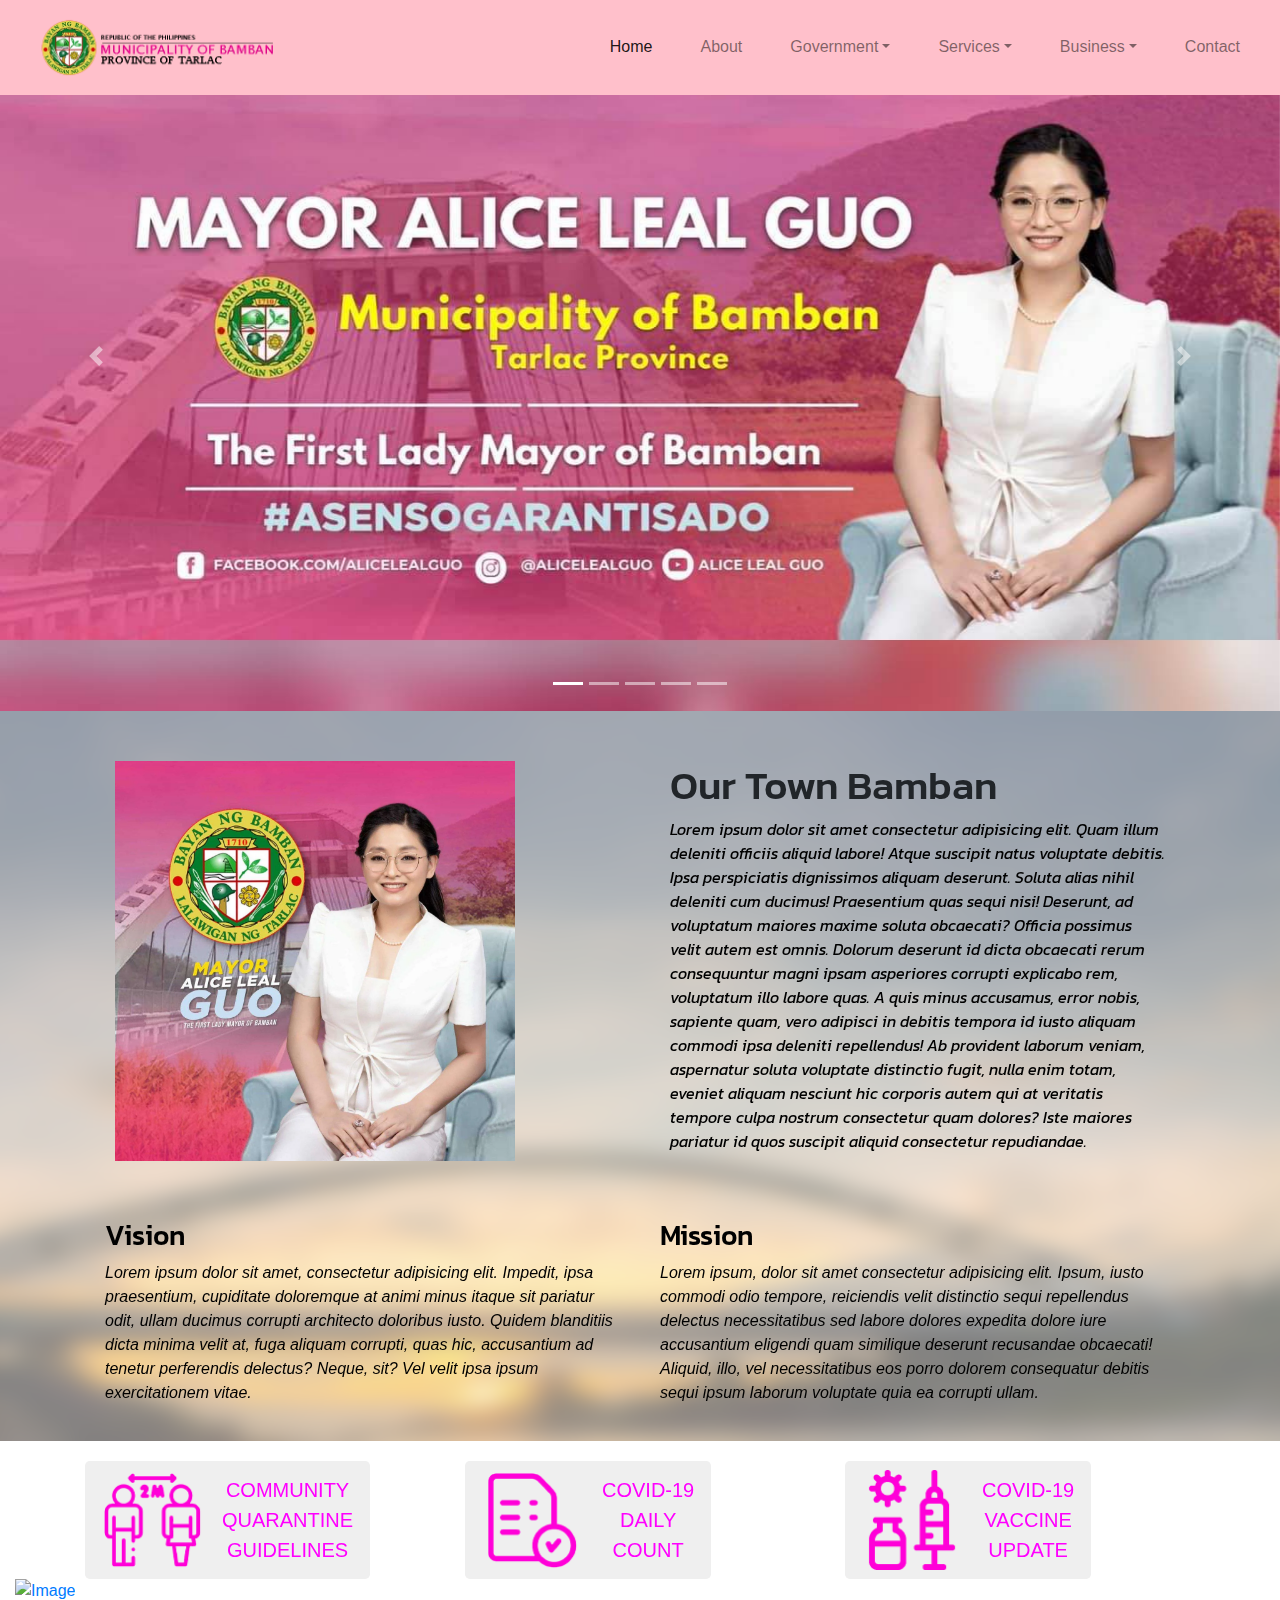
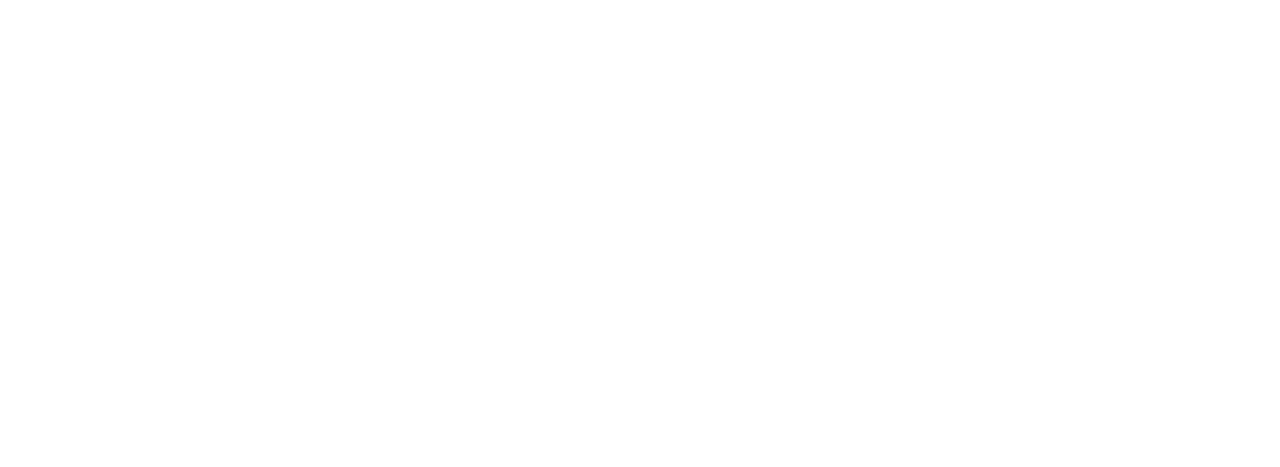
==== index.html @ 0b9aa10d "first commit" ====
<!DOCTYPE html>
<html lang="en">
<head>
  <meta charset="UTF-8">
  <meta name="viewport" content="width=device-width, initial-scale=1.0">
  <title>Bootstrap Example</title>
  <link rel="stylesheet" href="style/styles.css">
  <link rel="stylesheet" href="https://maxcdn.bootstrapcdn.com/bootstrap/4.0.0/css/bootstrap.min.css">
  <link href="https://fonts.googleapis.com/css2?family=Kanit:wght@300;400;700&display=swap" rel="stylesheet">
  
</head>
<body>
    <nav class="navbar navbar-expand-lg navbar-light bg-pink fixed-top">
        <a class="navbar-brand" href="index.html"><img src="images/bambanlogo1.1.png" style="width: 300px; margin: 0%; padding: 0%;" alt="logo" class="container-fluid"></a>
    
        <button class="navbar-toggler" type="button" data-toggle="collapse" data-target="#navbarNav" aria-controls="navbarNav" aria-expanded="false" aria-label="Toggle navigation">
          <span class="navbar-toggler-icon"></span>
        </button>
    
        <div class="collapse navbar-collapse" id="navbarNav">
          <ul class="navbar-nav ml-auto">
            <li class="nav-item active">
              <a class="nav-link mx-3" href="#">Home</a>
            </li>
            <li class="nav-item">
              <a class="nav-link mx-3" href="#">About</a>
            </li>
            <li class="nav-item dropdown">
              <a class="nav-link dropdown-toggle mx-3" href="#" id="governmentDropdown" role="button" data-toggle="dropdown" aria-haspopup="true" aria-expanded="false">Government</a>
              <div class="dropdown-menu" aria-labelledby="governmentDropdown">
                <a class="dropdown-item" href="#">About Mayor</a>
                <a class="dropdown-item" href="#">Projects</a>
                <a class="dropdown-item" href="#">Department/Offices</a>
              </div>
            </li>
            <li class="nav-item dropdown">
              <a class="nav-link dropdown-toggle mx-3" href="#" id="servicesDropdown" role="button" data-toggle="dropdown" aria-haspopup="true" aria-expanded="false">Services</a>
              <div class="dropdown-menu" aria-labelledby="servicesDropdown">
                <a class="dropdown-item" href="#">Jobs</a>
                <a class="dropdown-item" href="#">Kawanggawa</a>
              </div>
            </li>
            <li class="nav-item dropdown">
              <a class="nav-link dropdown-toggle mx-3" href="#" id="businessDropdown" role="button" data-toggle="dropdown" aria-haspopup="true" aria-expanded="false">Business</a>
              <div class="dropdown-menu" aria-labelledby="businessDropdown">
                <a class="dropdown-item" href="#">Attractions</a>
                <a class="dropdown-item" href="#">Establishment</a>
                <a class="dropdown-item" href="#">Resorts</a>
              </div>
            </li>
            <li class="nav-item">
              <a class="nav-link mx-3" href="#">Contact</a>
            </li>
          </ul>
        </div>
      </nav>

      <main>
        <div id="myCarousel" class="carousel slide" data-ride="carousel">
          <ol class="carousel-indicators">
            <li data-target="#myCarousel" data-slide-to="0" class="active"></li>
            <li data-target="#myCarousel" data-slide-to="1"></li>
            <li data-target="#myCarousel" data-slide-to="2"></li>
            <li data-target="#myCarousel" data-slide-to="3"></li>
            <li data-target="#myCarousel" data-slide-to="4"></li>
          </ol>
          <div class="carousel-inner">
            <div class="carousel-item active">
              <img src="images/slider1.jpg" class="d-block w-100" alt="Slider 1">
            </div>
            <div class="carousel-item">
              <img src="images/slider2.jpg" class="d-block w-100" alt="Slider 2">
            </div>
            <div class="carousel-item">
              <img src="images/slider3.jpg" class="d-block w-100" alt="Slider 3">
            </div>
            <div class="carousel-item">
              <img src="images/slider4.jpg" class="d-block w-100" alt="Slider 4">
            </div>
            <div class="carousel-item">
              <img src="images/slider5.jpg" class="d-block w-100" alt="Slider 5">
            </div>
          </div>
          <a class="carousel-control-prev" href="#myCarousel" role="button" data-slide="prev">
            <span class="carousel-control-prev-icon" aria-hidden="true"></span>
            <span class="sr-only">Previous</span>
          </a>
          <a class="carousel-control-next" href="#myCarousel" role="button" data-slide="next">
            <span class="carousel-control-next-icon" aria-hidden="true"></span>
            <span class="sr-only">Next</span>
          </a>
        </div>
      </main>
    
      <div class="container">
        <img src="images/blurred.png" class="background-image" alt="Blurred Background">
      
        <div class="top-container">
          <div class="top-left-container">
            <img src="images/pop1.png" alt="Pop1 Image" class="pop1-image">
          </div>
          <div class="top-right-container">
            <h1>Our Town Bamban</h1>
              <p>Lorem ipsum dolor sit amet consectetur adipisicing elit. Quam illum deleniti officiis aliquid labore! Atque suscipit natus voluptate debitis. Ipsa perspiciatis dignissimos aliquam deserunt. Soluta alias nihil deleniti cum ducimus! Praesentium quas sequi nisi! Deserunt, ad voluptatum maiores maxime soluta obcaecati? Officia possimus velit autem est omnis. Dolorum deserunt id dicta obcaecati rerum consequuntur magni ipsam asperiores corrupti explicabo rem, voluptatum illo labore quas. A quis minus accusamus, error nobis, sapiente quam, vero adipisci in debitis tempora id iusto aliquam commodi ipsa deleniti repellendus! Ab provident laborum veniam, aspernatur soluta voluptate distinctio fugit, nulla enim totam, eveniet aliquam nesciunt hic corporis autem qui at veritatis tempore culpa nostrum consectetur quam dolores? Iste maiores pariatur id quos suscipit aliquid consectetur repudiandae.</p>
          </div>
        </div>
      
        <div class="vision-mission-container">
          <div class="vision-container">
            <h3>Vision</h3>
            <p>Lorem ipsum dolor sit amet, consectetur adipisicing elit. Impedit, ipsa praesentium, cupiditate doloremque at animi minus itaque sit pariatur odit, ullam ducimus corrupti architecto doloribus iusto. Quidem blanditiis dicta minima velit at, fuga aliquam corrupti, quas hic, accusantium ad tenetur perferendis delectus? Neque, sit? Vel velit ipsa ipsum exercitationem vitae.</p>
          </div>
          <div class="mission-container">
            <h3>Mission</h3>
            <p>Lorem ipsum, dolor sit amet consectetur adipisicing elit. Ipsum, iusto commodi odio tempore, reiciendis velit distinctio sequi repellendus delectus necessitatibus sed labore dolores expedita dolore iure accusantium eligendi quam similique deserunt recusandae obcaecati! Aliquid, illo, vel necessitatibus eos porro dolorem consequatur debitis sequi ipsum laborum voluptate quia ea corrupti ullam.</p>
          </div>
        </div>
      </div>
    
      <div class="container">
        <div class="row align-items-center">
          <div class="col">
            <button class="btn btn-lg btn-magenta d-flex align-items-center">
              <img src="images/icon1.png" alt="Icon 1" class="button-icon">
              <span class="button-text">COMMUNITY<br> QUARANTINE <br>GUIDELINES</span>
            </button>
          </div>
          <div class="col">
            <button class="btn btn-lg btn-magenta d-flex align-items-center">
              <img src="images/icon2.png" alt="Icon 2" class="button-icon">
              <span class="button-text">COVID-19<br> DAILY<br> COUNT</span>
            </button>
          </div>
          <div class="col">
            <button class="btn btn-lg btn-magenta d-flex align-items-center">
              <img src="images/icon3.png" alt="Icon 3" class="button-icon">
              <span class="button-text">COVID-19 <br>VACCINE<br> UPDATE</span>
            </button>
          </div>
        </div>
      </div>
      
      <div class="custom-container">
        <div class="custom-row">
          <div class="custom-col custom-col-full">
            <a href="https://www.facebook.com/photo/?fbid=265396592519218&set=a.143426358049576" target="_blank">
              <img src="https://scontent.fcrk3-2.fna.fbcdn.net/v/t39.30808-6/346974179_199828846291253_5654142340567830828_n.jpg?stp=cp6_dst-jpg&_nc_cat=102&ccb=1-7&_nc_sid=8bfeb9&_nc_eui2=AeF3wFm_HQiEppp6VpPzieGhcO-CItlvA69w74Ii2W8Dr9al42uT3iYkrwooXqCL2THkLDQZgxHMHHzLFVRdH7WC&_nc_ohc=BpyLkI0jXHcAX97H7xg&_nc_ht=scontent.fcrk3-2.fna&oh=00_AfAe7n9Ab8NywnqzjXyZeui1-7RoCtFgQLcAalq58ff4nA&oe=646C9558" class="custom-img" alt="Image">
            </a>
          </div>
          <div class="custom-col custom-col-offset">
            <div class="custom-embed-responsive custom-embed-responsive-16by9">
              <iframe class="custom-embed-responsive-item" src="https://www.facebook.com/plugins/video.php?href=https%3A%2F%2Fwww.facebook.com%2FAliceLealGuo%2Fvideos%2F929786528250406%2F&show_text=0" allowfullscreen></iframe>
            </div>
          </div>
        </div>
      </div>
      
       <script src="https://cdnjs.cloudflare.com/ajax/libs/twitter-bootstrap/4.6.0/js/bootstrap.min.js"></script>
       <script src="https://code.jquery.com/jquery-3.3.1.slim.min.js"></script>
       <script src="https://cdnjs.cloudflare.com/ajax/libs/popper.js/1.14.7/umd/popper.min.js"></script>
       <script src="https://stackpath.bootstrapcdn.com/bootstrap/4.3.1/js/bootstrap.min.js"></script>
</body>
</html>
---- style/styles.css ----
.navbar {
    background-color: pink; 

}

.image-container {
    background: url("images/blurred.png") ;
    background-size: cover;
    background-position: center;
    height: 100px;
    width: 100%px;
  }
 
  .container {
    position: relative;
    padding-left: 0;
    padding-right: 0;
  }
  
  .background-image {
    position: absolute;
    top: 0;
    left: 50%; 
    transform: translateX(-50%); 
    width: 128%; 
    height: 100%;
    background-image: url("images/blurred.png");
    background-size: cover;
    background-position: center;
    opacity: 0.5; 
    z-index: -1;
  }
  
  .top-container {
    display: flex;
  }
  
  .top-left-container {
    flex: 1;
    padding-left: 0;
    padding-right: 5px;
    padding: 30px;
  }
  
  .top-right-container {
    flex: 1;
    padding-left: 20px;
    padding-right: 0;
    text-align: justi;
    padding: 30px;
    font-family: 'Kanit', sans-serif;
  }
  
  .pop1-image {
    max-width: 100%;
    height: auto;
    max-height: 400px; 
  }
  
  .bottom-container {
    padding: 20px;
    margin-top: auto;
  }
  
  h1, h3 {
    color: white;
    font-family: 'Kanit', sans-serif;
  }
  
  p {
    color: rgb(0, 0, 0);
    font-style: italic;
  }
  
  .vision-mission-container {
    display: flex;
  }
  
  .vision-container,
  .mission-container {
    flex: 1;
    padding: 20px;
  }
  
  .vision-container h3,
  .mission-container h3 {
    color: black;
    font-family: 'Kanit', sans-serif;
  }
  
  .vision-container p,
  .mission-container p {
    color: black;
    font-style: italic;
  }
  
  .btn-magenta {
    color: magenta;
  }

  .button-icon {
    width: 100px;
    height: 100px;
    margin-right: 10px;
  }
  
  .button-text {
    margin-left: 10px;
  }
  
  .container {
    padding-top: 20px;
  }
  
  .row {
    justify-content: space-between;
  }
  
  .custom-container {
    margin-left: auto;
    margin-right: auto;
    padding-left: 15px;
    padding-right: 15px;
  }
  
  .custom-row {
    margin-left: -15px;
    margin-right: -15px;
  }
  
  .custom-col {
    position: relative;
    padding-left: 15px;
    padding-right: 15px;
  }
  
  .custom-col-full {
    width: 100%;
  }
  
  .custom-col-offset {
    width: 66.66666667%;
    margin-left: 16.66666667%;
  }
  
  .custom-img {
    max-width: 100%;
    height: auto;
  }
  
  .custom-embed-responsive {
    position: relative;
    display: block;
    width: 100%;
    padding: 0;
    overflow: hidden;
  }
  
  .custom-embed-responsive::before {
    content: "";
    display: block;
    padding-top: 56.25%;
  }
  
  .custom-embed-responsive-item {
    position: absolute;
    top: 0;
    bottom: 0;
    left: 0;
    width: 100%;
    height: 100%;
    border: 0;
  }
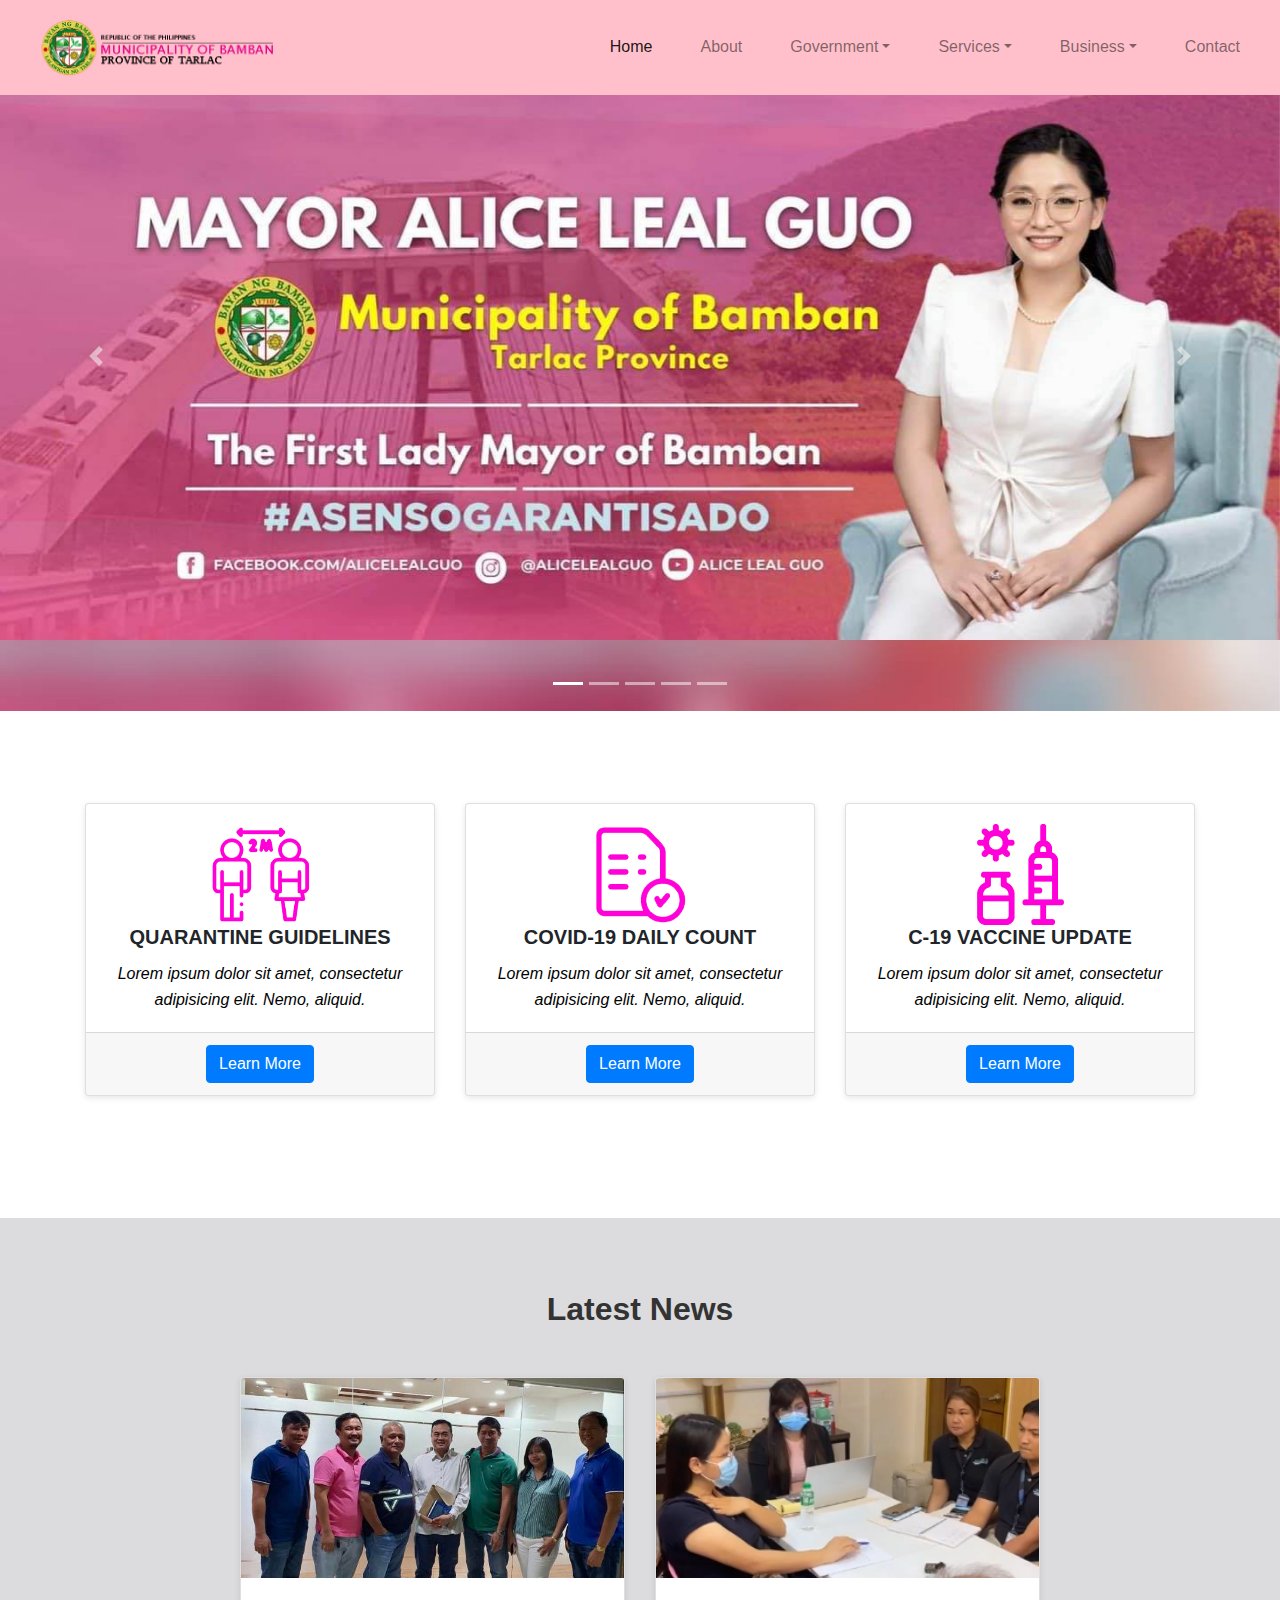
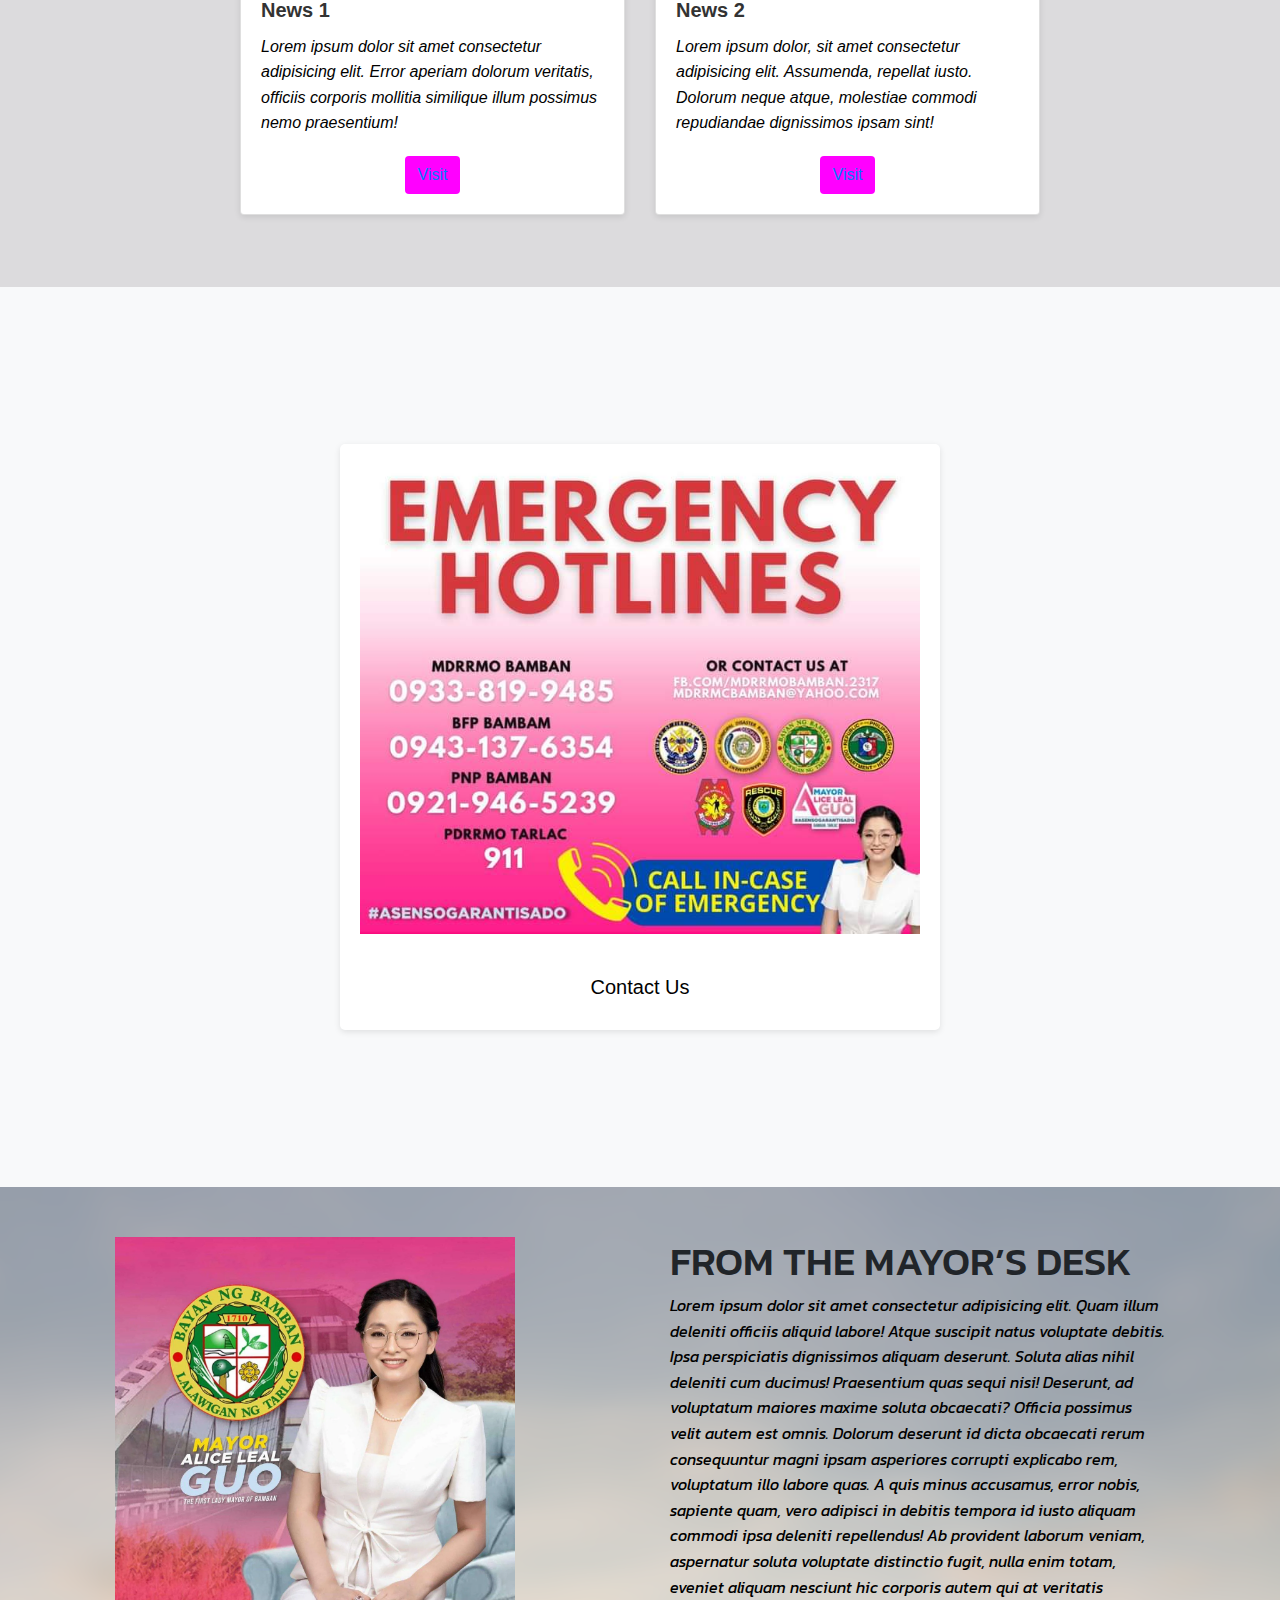
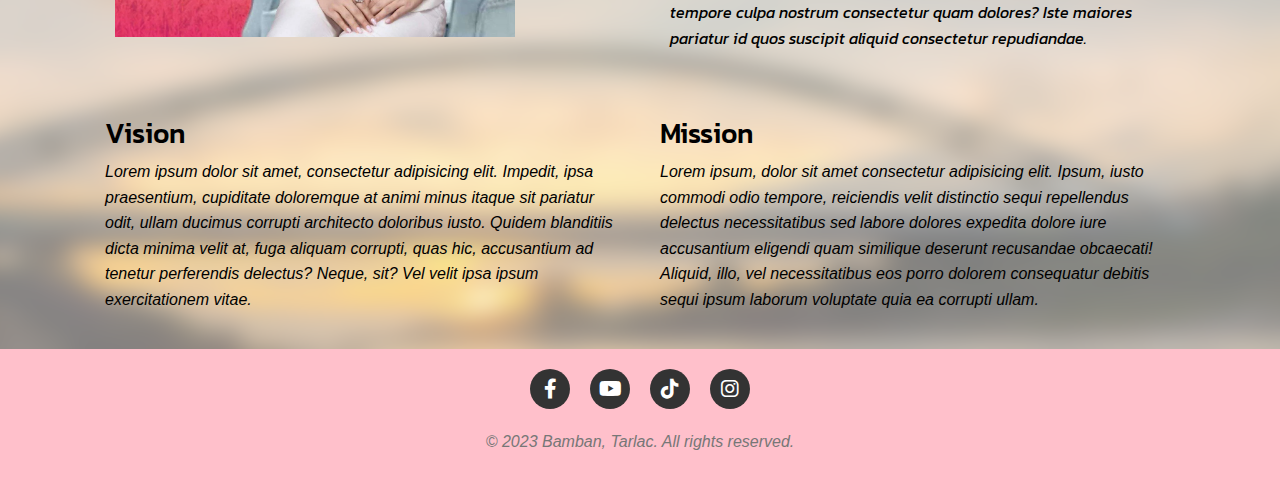
==== commit c09ce0b8: "Website (Final Output)" ====
--- a/index.html
+++ b/index.html
@@ -3,10 +3,11 @@
 <head>
   <meta charset="UTF-8">
   <meta name="viewport" content="width=device-width, initial-scale=1.0">
-  <title>Bootstrap Example</title>
+  <title>Bamban Tarlac</title>
   <link rel="stylesheet" href="style/styles.css">
   <link rel="stylesheet" href="https://maxcdn.bootstrapcdn.com/bootstrap/4.0.0/css/bootstrap.min.css">
   <link href="https://fonts.googleapis.com/css2?family=Kanit:wght@300;400;700&display=swap" rel="stylesheet">
+  <link rel="stylesheet" href="https://cdnjs.cloudflare.com/ajax/libs/font-awesome/6.0.0-beta3/css/all.min.css">
   
 </head>
 <body>
@@ -20,36 +21,35 @@
         <div class="collapse navbar-collapse" id="navbarNav">
           <ul class="navbar-nav ml-auto">
             <li class="nav-item active">
-              <a class="nav-link mx-3" href="#">Home</a>
+              <a class="nav-link mx-3" href="index.html">Home</a>
             </li>
             <li class="nav-item">
-              <a class="nav-link mx-3" href="#">About</a>
+              <a class="nav-link mx-3" href="about.html">About</a>
             </li>
             <li class="nav-item dropdown">
               <a class="nav-link dropdown-toggle mx-3" href="#" id="governmentDropdown" role="button" data-toggle="dropdown" aria-haspopup="true" aria-expanded="false">Government</a>
               <div class="dropdown-menu" aria-labelledby="governmentDropdown">
-                <a class="dropdown-item" href="#">About Mayor</a>
-                <a class="dropdown-item" href="#">Projects</a>
-                <a class="dropdown-item" href="#">Department/Offices</a>
+                <a class="dropdown-item" href="aboutmayor.html">About Mayor</a>
+                <a class="dropdown-item" href="projects.html">Projects</a>
+                <a class="dropdown-item" href="departmentoffices.html">Department/Offices</a>
               </div>
             </li>
             <li class="nav-item dropdown">
               <a class="nav-link dropdown-toggle mx-3" href="#" id="servicesDropdown" role="button" data-toggle="dropdown" aria-haspopup="true" aria-expanded="false">Services</a>
               <div class="dropdown-menu" aria-labelledby="servicesDropdown">
-                <a class="dropdown-item" href="#">Jobs</a>
-                <a class="dropdown-item" href="#">Kawanggawa</a>
+                <a class="dropdown-item" href="jobs.html">Jobs</a>
+                <a class="dropdown-item" href="kg.html">Kawanggawa</a>
               </div>
             </li>
             <li class="nav-item dropdown">
               <a class="nav-link dropdown-toggle mx-3" href="#" id="businessDropdown" role="button" data-toggle="dropdown" aria-haspopup="true" aria-expanded="false">Business</a>
               <div class="dropdown-menu" aria-labelledby="businessDropdown">
-                <a class="dropdown-item" href="#">Attractions</a>
-                <a class="dropdown-item" href="#">Establishment</a>
-                <a class="dropdown-item" href="#">Resorts</a>
+                <a class="dropdown-item" href="attractions.html">Attractions</a>
+                <a class="dropdown-item" href="establishments.html">Establishment</a>
               </div>
             </li>
             <li class="nav-item">
-              <a class="nav-link mx-3" href="#">Contact</a>
+              <a class="nav-link mx-3" href="contact.html">Contact</a>
             </li>
           </ul>
         </div>
@@ -92,69 +92,147 @@
         </div>
       </main>
     
+      <br><br><br>
+
       <div class="container">
-        <img src="images/blurred.png" class="background-image" alt="Blurred Background">
-      
-        <div class="top-container">
-          <div class="top-left-container">
-            <img src="images/pop1.png" alt="Pop1 Image" class="pop1-image">
-          </div>
-          <div class="top-right-container">
-            <h1>Our Town Bamban</h1>
-              <p>Lorem ipsum dolor sit amet consectetur adipisicing elit. Quam illum deleniti officiis aliquid labore! Atque suscipit natus voluptate debitis. Ipsa perspiciatis dignissimos aliquam deserunt. Soluta alias nihil deleniti cum ducimus! Praesentium quas sequi nisi! Deserunt, ad voluptatum maiores maxime soluta obcaecati? Officia possimus velit autem est omnis. Dolorum deserunt id dicta obcaecati rerum consequuntur magni ipsam asperiores corrupti explicabo rem, voluptatum illo labore quas. A quis minus accusamus, error nobis, sapiente quam, vero adipisci in debitis tempora id iusto aliquam commodi ipsa deleniti repellendus! Ab provident laborum veniam, aspernatur soluta voluptate distinctio fugit, nulla enim totam, eveniet aliquam nesciunt hic corporis autem qui at veritatis tempore culpa nostrum consectetur quam dolores? Iste maiores pariatur id quos suscipit aliquid consectetur repudiandae.</p>
-          </div>
-        </div>
-      
-        <div class="vision-mission-container">
-          <div class="vision-container">
-            <h3>Vision</h3>
-            <p>Lorem ipsum dolor sit amet, consectetur adipisicing elit. Impedit, ipsa praesentium, cupiditate doloremque at animi minus itaque sit pariatur odit, ullam ducimus corrupti architecto doloribus iusto. Quidem blanditiis dicta minima velit at, fuga aliquam corrupti, quas hic, accusantium ad tenetur perferendis delectus? Neque, sit? Vel velit ipsa ipsum exercitationem vitae.</p>
-          </div>
-          <div class="mission-container">
-            <h3>Mission</h3>
-            <p>Lorem ipsum, dolor sit amet consectetur adipisicing elit. Ipsum, iusto commodi odio tempore, reiciendis velit distinctio sequi repellendus delectus necessitatibus sed labore dolores expedita dolore iure accusantium eligendi quam similique deserunt recusandae obcaecati! Aliquid, illo, vel necessitatibus eos porro dolorem consequatur debitis sequi ipsum laborum voluptate quia ea corrupti ullam.</p>
+        <div class="row justify-content-center">
+          <div class="col-md-4">
+            <div class="card text-center">
+              <div class="card-body">
+                <img src="images/icon1.png" alt="Icon 1" class="card-icon">
+                <h5 class="card-title">QUARANTINE GUIDELINES</h5>
+                <p class="card-text">Lorem ipsum dolor sit amet, consectetur adipisicing elit. Nemo, aliquid.</p>
+              </div>
+              <div class="card-footer">
+                <a href="qgl.html" class="btn btn-primary">Learn More</a>
+              </div>
+            </div>
+          </div>
+          <div class="col-md-4">
+            <div class="card text-center">
+              <div class="card-body">
+                <img src="images/icon2.png" alt="Icon 2" class="card-icon">
+                <h5 class="card-title">COVID-19 DAILY COUNT</h5>
+                <p class="card-text">Lorem ipsum dolor sit amet, consectetur adipisicing elit. Nemo, aliquid.</p>
+              </div>
+              <div class="card-footer">
+                <a href="cdc.html" class="btn btn-primary">Learn More</a>
+              </div>
+            </div>
+          </div>
+          <div class="col-md-4">
+            <div class="card text-center">
+              <div class="card-body">
+                <img src="images/icon3.png" alt="Icon 3" class="card-icon">
+                <h5 class="card-title">C-19 VACCINE UPDATE</h5>
+                <p class="card-text">Lorem ipsum dolor sit amet, consectetur adipisicing elit. Nemo, aliquid.</p>
+              </div>
+              <div class="card-footer">
+                <a href="vu.html" class="btn btn-primary">Learn More</a>
+              </div>
+            </div>
           </div>
         </div>
       </div>
-    
-      <div class="container">
-        <div class="row align-items-center">
-          <div class="col">
-            <button class="btn btn-lg btn-magenta d-flex align-items-center">
-              <img src="images/icon1.png" alt="Icon 1" class="button-icon">
-              <span class="button-text">COMMUNITY<br> QUARANTINE <br>GUIDELINES</span>
-            </button>
-          </div>
-          <div class="col">
-            <button class="btn btn-lg btn-magenta d-flex align-items-center">
-              <img src="images/icon2.png" alt="Icon 2" class="button-icon">
-              <span class="button-text">COVID-19<br> DAILY<br> COUNT</span>
-            </button>
-          </div>
-          <div class="col">
-            <button class="btn btn-lg btn-magenta d-flex align-items-center">
-              <img src="images/icon3.png" alt="Icon 3" class="button-icon">
-              <span class="button-text">COVID-19 <br>VACCINE<br> UPDATE</span>
-            </button>
-          </div>
-        </div>
-      </div>
-      
-      <div class="custom-container">
-        <div class="custom-row">
-          <div class="custom-col custom-col-full">
-            <a href="https://www.facebook.com/photo/?fbid=265396592519218&set=a.143426358049576" target="_blank">
-              <img src="https://scontent.fcrk3-2.fna.fbcdn.net/v/t39.30808-6/346974179_199828846291253_5654142340567830828_n.jpg?stp=cp6_dst-jpg&_nc_cat=102&ccb=1-7&_nc_sid=8bfeb9&_nc_eui2=AeF3wFm_HQiEppp6VpPzieGhcO-CItlvA69w74Ii2W8Dr9al42uT3iYkrwooXqCL2THkLDQZgxHMHHzLFVRdH7WC&_nc_ohc=BpyLkI0jXHcAX97H7xg&_nc_ht=scontent.fcrk3-2.fna&oh=00_AfAe7n9Ab8NywnqzjXyZeui1-7RoCtFgQLcAalq58ff4nA&oe=646C9558" class="custom-img" alt="Image">
-            </a>
-          </div>
-          <div class="custom-col custom-col-offset">
-            <div class="custom-embed-responsive custom-embed-responsive-16by9">
-              <iframe class="custom-embed-responsive-item" src="https://www.facebook.com/plugins/video.php?href=https%3A%2F%2Fwww.facebook.com%2FAliceLealGuo%2Fvideos%2F929786528250406%2F&show_text=0" allowfullscreen></iframe>
-            </div>
-          </div>
-        </div>
-      </div>
-      
+
+        <br><br><br>
+         <!-- LATEST NEWS SECTION -->
+        <main id="mainlns">
+          <div class="container2">
+            <div class="news-container">
+
+              <br><br><br>
+              <h1 class="text-center mb-5">Latest News</h1>
+        
+              <div class="row">
+                <div class="col-md-6">
+                  <div class="card mb-4">
+                    <a href="https://www.facebook.com/photo/?fbid=265396592519218&set=a.143426358049576">
+                      <img src="images/news.jpg" class="card-img-top" alt="News Image 1">
+                    </a>
+                    <div class="card-body">
+                      <h5 class="card-title">News 1</h5>
+                      <p class="card-text">Lorem ipsum dolor sit amet consectetur adipisicing elit. Error aperiam dolorum veritatis, officiis corporis mollitia similique illum possimus nemo praesentium!</p>                 
+                      <div class="d-flex justify-content-center">
+                      <a href="https://www.facebook.com/AliceLealGuo" class="btn btn-primary1">Visit</a>
+                    </div>
+                    </div>
+                  </div>
+                </div>
+        
+                <div class="col-md-6">
+                  <div class="card mb-4">
+                    <a href="https://www.facebook.com/AliceLealGuo/videos/929786528250406">
+                      <img src="images/news2.png" class="card-img-top" alt="News Image 2">
+                    </a>
+                    <div class="card-body">
+                      <h5 class="card-title">News 2</h5>
+                      <p class="card-text">Lorem ipsum dolor, sit amet consectetur adipisicing elit. Assumenda, repellat iusto. Dolorum neque atque, molestiae commodi repudiandae dignissimos ipsam sint!</p>                      
+                      <div class="d-flex justify-content-center">
+                      <a href="https://www.facebook.com/AliceLealGuo" class="btn btn-primary1">Visit</a>                      
+                    </div>
+                    </div>
+                  </div>
+                </div>
+              </div>
+            </div>
+          </div>
+          <br><br>
+          </main>
+          
+
+          <!-- EMERGENCY HOTLINES -->
+          <main id="mainEH">
+            <div class="container3">
+              <div class="image-wrapper">
+                <img src="images/emergency hotlines.jpg" alt="Image" class="EHimg">
+              </div>
+             
+              <div class="contactbtn">               
+              <a class="nav-link" href="contact.html">Contact Us</a>
+            </div>
+            </div>
+            </main>
+
+
+
+         <!-- MISSION AND VISION -->
+
+        <div class="container">
+          <img src="images/blurred.png" class="background-image" alt="Blurred Background">
+        
+          <div class="top-container">
+            <div class="top-left-container">
+              <img src="images/pop1.png" alt="Pop1 Image" class="pop1-image">
+            </div>
+            <div class="top-right-container">
+              <h1>FROM THE MAYOR’S DESK</h1>
+                <p>Lorem ipsum dolor sit amet consectetur adipisicing elit. Quam illum deleniti officiis aliquid labore! Atque suscipit natus voluptate debitis. Ipsa perspiciatis dignissimos aliquam deserunt. Soluta alias nihil deleniti cum ducimus! Praesentium quas sequi nisi! Deserunt, ad voluptatum maiores maxime soluta obcaecati? Officia possimus velit autem est omnis. Dolorum deserunt id dicta obcaecati rerum consequuntur magni ipsam asperiores corrupti explicabo rem, voluptatum illo labore quas. A quis minus accusamus, error nobis, sapiente quam, vero adipisci in debitis tempora id iusto aliquam commodi ipsa deleniti repellendus! Ab provident laborum veniam, aspernatur soluta voluptate distinctio fugit, nulla enim totam, eveniet aliquam nesciunt hic corporis autem qui at veritatis tempore culpa nostrum consectetur quam dolores? Iste maiores pariatur id quos suscipit aliquid consectetur repudiandae.</p>
+            </div>
+          </div>
+        
+          <div class="vision-mission-container">
+            <div class="vision-container">
+              <h3>Vision</h3>
+              <p>Lorem ipsum dolor sit amet, consectetur adipisicing elit. Impedit, ipsa praesentium, cupiditate doloremque at animi minus itaque sit pariatur odit, ullam ducimus corrupti architecto doloribus iusto. Quidem blanditiis dicta minima velit at, fuga aliquam corrupti, quas hic, accusantium ad tenetur perferendis delectus? Neque, sit? Vel velit ipsa ipsum exercitationem vitae.</p>
+            </div>
+            <div class="mission-container">
+              <h3>Mission</h3>
+              <p>Lorem ipsum, dolor sit amet consectetur adipisicing elit. Ipsum, iusto commodi odio tempore, reiciendis velit distinctio sequi repellendus delectus necessitatibus sed labore dolores expedita dolore iure accusantium eligendi quam similique deserunt recusandae obcaecati! Aliquid, illo, vel necessitatibus eos porro dolorem consequatur debitis sequi ipsum laborum voluptate quia ea corrupti ullam.</p>
+            </div>
+          </div>
+        </div>
+        
+      <footer class="footerALL">
+        <div class="social-icons">
+          <a href="https://www.facebook.com/AliceLealGuo"><i class="fab fa-facebook-f"></i></a>
+          <a href="https://www.youtube.com/c/AliceLealGuo"><i class="fab fa-youtube"></i></a>
+          <a href="https://www.tiktok.com/@alicelealguo?is_from_webapp=1&sender_device=pc"><i class="fab fa-tiktok"></i></a>
+          <a href="https://www.instagram.com/alicelealguo/"><i class="fab fa-instagram"></i></a>
+        </div>
+        <p class="footer-text">© 2023 Bamban, Tarlac. All rights reserved.</p>
+      </footer>
+
        <script src="https://cdnjs.cloudflare.com/ajax/libs/twitter-bootstrap/4.6.0/js/bootstrap.min.js"></script>
        <script src="https://code.jquery.com/jquery-3.3.1.slim.min.js"></script>
        <script src="https://cdnjs.cloudflare.com/ajax/libs/popper.js/1.14.7/umd/popper.min.js"></script>
--- a/style/styles.css
+++ b/style/styles.css
@@ -1,6 +1,7 @@
+
+/* Home Page*/
 .navbar {
-    background-color: pink; 
-
+    background-color: pink;  
 }
 
 .image-container {
@@ -29,6 +30,7 @@
     background-position: center;
     opacity: 0.5; 
     z-index: -1;
+  
   }
   
   .top-container {
@@ -56,7 +58,7 @@
     height: auto;
     max-height: 400px; 
   }
-  
+
   .bottom-container {
     padding: 20px;
     margin-top: auto;
@@ -65,6 +67,7 @@
   h1, h3 {
     color: white;
     font-family: 'Kanit', sans-serif;
+    font-weight: 50px;
   }
   
   p {
@@ -111,7 +114,7 @@
   .container {
     padding-top: 20px;
   }
-  
+
   .row {
     justify-content: space-between;
   }
@@ -171,4 +174,959 @@
     height: 100%;
     border: 0;
   }
-  +
+      /*Latest news*/
+  #mainlns {
+      background-color: #4b444c31;
+      color: #333;
+    }
+    
+    .container2 {
+      margin-top: 50px;
+    }
+
+    .card {
+      border: none;
+      box-shadow: 0px 2px 6px rgba(0, 0, 0, 0.1);
+      transition: box-shadow 0.3s;
+    }
+
+    .card:hover {
+      box-shadow: 0px 4px 10px rgba(0, 0, 0, 0.2);
+    }
+
+    .card-img-top {
+      object-fit: cover;
+      height: 200px;
+    }
+
+    .card-title {
+      font-size: 20px;
+      font-weight: bold;
+      margin-bottom: 10px;
+    }
+
+    .card-text {
+      font-size: 16px;
+      margin-bottom: 20px;
+    }
+
+    .btn-primary1 {
+      background-color:magenta;
+      border-color: #010101;
+      transition: background-color 0.3s;
+    }
+
+    .btn-primary1:hover {
+      background-color:rgba(152, 137, 152, 0);
+      border-color: #070707;
+    }
+
+    .card-body a{
+      align-items: center;
+    }
+
+    .news-container {
+      max-width: 800px;
+      margin: 0 auto;
+    }
+
+    .news-container h1 {
+      margin-bottom: 30px;
+      font-size: 32px;
+      font-weight: bold;
+    }
+
+    .card-body {
+      padding: 20px;
+    }
+
+    .card:hover .card-img-top {
+      transform: scale(1.05);
+    }
+
+    .card:hover .play-button-overlay {
+      visibility: visible;
+      opacity: 1;
+    }
+
+
+
+    /*IMAGE VIEWER*/
+    
+    #mainEH{
+      background-color: #f8f9fa;
+      display: flex;
+      justify-content: center;
+      align-items: center;
+      height: 100vh;
+      margin: 0;
+
+    }
+    .container3 {
+      max-width: 600px;
+      background-color: #fff;
+      padding: 20px;
+      border-radius: 5px;
+      box-shadow: 0 2px 6px rgba(0, 0, 0, 0.1);
+    }
+
+    .image-wrapper {
+      margin-bottom: 30px;
+    }
+
+    .EHimg {
+        max-width: 100%;
+        height: auto;
+      }
+
+    .contactbtn a{
+          text-align: center;
+          font-size: 20px;
+          color: #010101;
+          font-family: 'Franklin Gothic Medium', 'Arial Narrow', Arial, sans-serif;
+          font-weight: 100px;
+    }  
+
+ /* About Page */
+
+ #bodyab {
+  font-family: Arial, sans-serif;
+  margin: 0;
+  padding: 0;
+  background-color: #f2f2f2;
+  color: #333;
+}
+
+.containerab {
+  max-width: 800px;
+  margin: 0 auto;
+  padding: 40px;
+  background-color: #fff;
+  border: 1px solid #ccc;
+  box-shadow: 0 0 10px rgba(0, 0, 0, 0.1);
+  text-align: justify;
+}
+
+
+.headerab {
+  text-align: center;
+  margin-bottom: 30px;
+}
+
+.headerab h1 {
+  font-size: 36px;
+  margin: 0;
+  padding: 0;
+  color: #333;
+}
+
+.contentab {
+  line-height: 1.6;
+}
+
+.contentab p:last-child {
+  margin-bottom: 0;
+}
+
+
+#ulab {
+  margin-top: 10px;
+  padding-left: 20px;
+}
+
+#liab {
+  margin-bottom: 5px;
+}
+
+a {
+  color: #007bff;
+  text-decoration: none;
+  transition: color 0.3s ease-in-out;
+}
+
+a:hover {
+  color: #0056b3;
+  text-decoration: underline;
+}
+
+/* ABOUT MAYOR */
+
+.profile-section{
+    margin-top: 100px;
+}
+  .containerabout {
+    max-width: 800px;
+    margin: 0 auto;
+    padding: 50px;
+    background-color: whitesmoke;
+    box-shadow: 0 0 10px rgba(0, 0, 0, 0.1);
+  }
+ 
+  h2 {
+    color: #333;
+    margin-bottom: 10px;
+  }
+  p {
+    line-height: 1.6;
+    margin-bottom: 10px;
+  }
+  ul {
+    list-style-type: disc;
+    margin-bottom: 10px;
+    padding-left: 20px;
+  }
+  .section {
+    margin-bottom: 30px;
+  }
+  .contact-info {
+    margin-top: 30px;
+  }
+  .contact-info ul {
+    list-style-type: none;
+    padding: 0;
+    margin: 0;
+  }
+  .contact-info li {
+    margin-bottom: 10px;
+  }
+
+  /* DEPARTMENT OFFICES */
+  
+  #DO {
+    font-family: Arial, sans-serif;
+    margin: 0;
+    padding: 0;
+  }
+
+  #headerDO {
+    background-color: #333;
+    color: #fff;
+    padding: 20px;
+    text-align: center;
+  }
+
+  #h1DO {
+    margin: 0;
+  }
+
+  #navbarDO {
+    background-color: #f4f4f4;
+    padding: 10px;
+    text-align: center;
+  }
+
+  #navbarDO ul {
+    list-style-type: none;
+    margin: 0;
+    padding: 0;
+  }
+
+  #navbarDO ul li {
+    display: inline-block;
+    margin-right: 10px;
+  }
+
+  #navbarDO ul li:last-child {
+    margin-right: 0;
+  }
+
+  #navbarDO ul li a {
+    display: inline-block;
+    padding: 8px 16px;
+    text-decoration: none;
+    color: #333;
+    background-color: #f4f4f4;
+    border-radius: 4px;
+    transition: background-color 0.3s ease;
+  }
+
+  #navbarDO ul li a:hover {
+    background-color: pink;
+    color: #fff;
+  }
+
+  #mainDO {
+    padding: 20px;
+  }
+
+  section {
+    margin-bottom: 30px;
+    padding: 20px;
+    background-color: #f4f4f4;
+    border-radius: 5px;
+    box-shadow: 0 2px 5px rgba(0, 0, 0, 0.1);
+    display: flex;
+    align-items: center;
+  }
+
+  .office-info {
+    display: flex;
+    align-items: center;
+    justify-content: center;
+  }
+
+  .office-image {
+    width:200px; 
+    margin-right: 20px; 
+  }
+
+  .office-details {
+    flex-grow: 1;
+  }
+  
+  #h2DO {
+    margin-top: 0;
+  }
+
+  .pDO {
+    margin-bottom: 10px;
+  }
+
+  .back-to-top {
+    display: none;
+    position: fixed;
+    bottom: 20px;
+    right: 20px;
+    z-index: 999;
+    background-color:palevioletred;
+    color:white;
+    width: 48px;
+    height: 48px;
+    border-radius: 50%;
+    text-align: center;
+    line-height: 48px;
+    cursor: pointer;
+    opacity: 0.5;
+    transition: opacity 0.3s ease-in-out;
+  }
+
+  .back-to-top:hover {
+    opacity: 0.8;
+    opacity: 1;
+  }
+
+  .back-to-top.show {
+    display: block;
+    opacity: 1;
+  }
+
+  html {
+    scroll-behavior: smooth;
+  }
+
+  /* PROJECTS AND UPCOMING PROJECTS */
+
+  #bodyp {
+    font-family: Arial, sans-serif;
+    margin: 0;
+    padding: 0;
+
+}
+
+#h1p {
+    text-align: center;
+    color: #333;
+    margin-bottom: 40px;
+    margin-top: 120px;
+    font-family: 'Franklin Gothic Medium', 'Arial Narrow', Arial, sans-serif;
+    font-size: 36px;
+    font-weight: bold;
+    text-transform: uppercase;
+}
+
+.project-container {
+    display: flex;
+    flex-wrap: wrap;
+    justify-content: center;
+    align-items: center;
+    gap: 40px;
+    margin-bottom: 40px;
+}
+
+.project {
+    width: 300px;
+    margin: 0;
+    background-color: #fff;
+    border-radius: 6px;
+    box-shadow: 0 2px 6px rgba(0, 0, 0, 0.1);
+    overflow: hidden;
+    transition: transform 0.3s ease;
+    cursor: pointer;
+}
+
+.project:hover {
+    transform: translateY(-5px);
+}
+
+.project img {
+    width: 100%;
+    height: 200px;
+    object-fit: cover;
+    border-top-left-radius: 6px;
+    border-top-right-radius: 6px;
+}
+
+.project-description {
+    padding: 20px;
+    background-color: #f5f5f5;
+}
+
+.project-description h3 {
+    color: #333;
+    margin: 0;
+    font-size: 18px;
+    font-weight: bold;
+    text-align: center;
+    margin-bottom: 10px;
+}
+
+.project-description p {
+    color: #666;
+    margin: 0;
+    font-size: 14px;
+    text-align: center;
+}
+
+/*JOBS PAGE*/
+
+#bodyjob {
+  margin: 0;
+  padding: 0;
+  font-family: Arial, sans-serif;
+  display: flex;
+  flex-direction: column;
+  min-height: 100vh;
+  flex: 1;
+}
+
+
+
+#h2j {
+  font: bold;
+  font-family: 'Lucida Sans', 'Lucida Sans Regular', 'Lucida Grande', 'Lucida Sans Unicode', Geneva, Verdana, sans-serif;
+}
+
+.job-container {
+  display: flex;
+  justify-content: center;
+  flex-wrap: wrap;
+  gap: 20px;
+}
+
+.job {
+  display: flex;
+  flex-direction: column;
+  align-items: center;
+  width: calc(100% - 40px);
+  margin-bottom: 40px;
+  padding: 20px;
+  border-radius: 5px;
+  box-shadow: 0 2px 4px rgba(0, 0, 0, 0.1);
+  transition: box-shadow 0.3s;
+  background-color: #f9f9f9;
+}
+
+.job:hover {
+  box-shadow: 0 4px 8px rgba(0, 0, 0, 0.2);
+}
+
+.job img {
+  width: 100%;
+  max-width: 300px;
+  height: auto;
+  border-radius: 5px;
+}
+
+.job .description {
+  margin-top: 20px;
+  text-align: center;
+}
+
+.job h2 {
+  color: #333;
+  margin-bottom: 10px;
+}
+
+.job p {
+  margin-bottom: 10px;
+  line-height: 1.4;
+}
+
+.job .location {
+  font-style: italic;
+}
+
+.job .company {
+  font-weight: bold;
+}
+
+.apply-btn {
+  display: inline-block;
+  padding: 10px 20px;
+  background-color: #333;
+  color: #fff;
+  text-decoration: none;
+  border-radius: 5px;
+  transition: background-color 0.3s;
+}
+
+.apply-btn:hover {
+  background-color: #555;
+}
+
+@media screen and (min-width: 600px) {
+ 
+  .job {
+    width: calc(50% - 40px);
+  }
+}
+
+@media screen and (min-width: 960px) {
+
+  .job {
+    width: calc(33.33% - 40px);
+  }
+}
+  
+  /*Apply Button*/
+
+  #applyjob {
+    font-family: Arial, sans-serif;
+    margin: 0;
+  }
+  
+  .job-details {
+    max-width: 500px;
+    margin: 0 auto;
+    padding: 20px;
+    border-radius: 5px;
+    box-shadow: 0 2px 4px rgba(0, 0, 0, 0.1);
+    background-color:white;
+  }
+  
+  .job-details h2 {
+    color: #333;
+    margin-bottom: 10px;
+  }
+  
+  .job-details p {
+    margin-bottom: 10px;
+    line-height: 1.4;
+  }
+  
+  .job-details .location {
+    font-style: italic;
+  }
+  
+  .job-details .company {
+    font-weight: bold;
+  }
+  
+  .back-btn {
+    display: inline-block;
+    padding: 10px 20px;
+    background-color: #333;
+    color: #fff;
+    text-decoration: none;
+    border-radius: 5px;
+    transition: background-color 0.3s;
+  }
+  
+  .back-btn:hover {
+    background-color: #555;
+  }
+  
+  .application-form {
+    margin-top: 20px;
+    display: flex;
+    flex-direction: column;
+    padding: 20px;
+    border: 1px solid #ccc;
+    border-radius: 5px;
+  }
+  
+  .application-form label {
+    font-weight: bold;
+    color: #333;
+  }
+  
+  .application-form input,
+  .application-form textarea {
+    padding: 10px;
+    border: 1px solid #ccc;
+    border-radius: 4px;
+    box-sizing: border-box;
+    font-size: 14px;
+    margin-bottom: 15px;
+  }
+  
+  .application-form textarea {
+    resize: vertical;
+    height: 100px;
+  }
+  
+  .application-form button {
+    padding: 12px 24px;
+    background-color: #333;
+    color: #fff;
+    border: none;
+    border-radius: 4px;
+    cursor: pointer;
+    transition: background-color 0.3s;
+    font-size: 16px;
+    font-weight: bold;
+  }
+  
+  .application-form button:hover {
+    background-color: #555;
+  }
+  
+  .application-form .file-input-wrapper {
+    position: relative;
+    display: inline-block;
+    width: 100%;
+    height: 36px;
+  }
+  
+  .application-form .file-input {
+    position: absolute;
+    top: 0;
+    left: 0;
+    width: 100%;
+    height: 100%;
+    opacity: 0;
+    cursor: pointer;
+  }
+  
+  .application-form .file-input-label {
+    display: flex;
+    align-items: center;
+    justify-content: space-between;
+    padding: 8px;
+    background-color: #f1f1f1;
+    border: 1px solid #ccc;
+    border-radius: 4px;
+    cursor: pointer;
+  }
+  
+  .application-form .file-input-label:hover {
+    background-color: #e1e1e1;
+  }
+  
+  .application-form .file-input-label-text {
+    margin-right: 10px;
+  }
+  
+  .application-form .selected-file-name {
+    font-size: 14px;
+    color: #777;
+  }
+  
+  .form-actions {
+    display: flex;
+    justify-content: space-between;
+    align-items: center;
+    margin-top: 20px;
+  }
+ 
+  /*QUARANTINE GUIDELINES*/
+
+  #bodyqgl {
+    font-family: Arial, sans-serif;
+    margin: 0;
+    padding: 0;
+    background-color: #f2f2f2;
+    color: #333;
+  }
+  
+  #h1qgl {
+    text-align: center;
+    margin-bottom: 30px;
+    text-transform: uppercase;
+    letter-spacing: 2px;
+    font-weight: 700;
+    font-size: 40px;
+    color: #333;
+    margin-top: 100px;
+  }
+  
+  .section {
+    margin-bottom: 40px;
+    background-color: #fff;
+    padding: 30px;
+    border-radius: 10px;
+    box-shadow: 0 4px 8px rgba(0, 0, 0, 0.1);
+    margin: 60px;
+  }
+  
+  .section-title {
+    font-size: 32px;
+    font-weight: 700;
+    margin-bottom: 20px;
+    padding-bottom: 10px;
+    border-bottom: 2px solid #333;
+    color: #333;
+    text-align: center;
+  }
+  
+  .section-content {
+    margin-top: 20px;
+  }
+  
+  .section-content p {
+    margin-bottom: 12px;
+    line-height: 1.6;
+  }
+  
+  .section-content ul {
+    list-style-type: disc;
+    margin-left: 20px;
+    margin-bottom: 12px;
+  }
+  
+  .section-content ul li {
+    margin-bottom: 6px;
+  }
+
+  /*COVID-19 DAILY COUNT*/
+
+  #bodycdc {
+    font-family: Arial, sans-serif;
+    margin: 0;
+    padding: 0;
+    background-color: #f2f2f2;
+  }
+  
+  #h1cdc {
+    text-align: center;
+      color: #333333;
+      font-size: 28px;
+      font-weight: bold;
+  }
+  
+  .containercdc {
+    max-width: 800px;
+      margin: 0 auto;
+      padding: 20px;
+      background-color: #ffffff;
+      box-shadow: 0 2px 4px rgba(0, 0, 0, 0.1);
+      border-radius: 10px;
+      margin-top: 130px;
+  }
+  
+  table {
+    width: 100%;
+    border-collapse: collapse;
+    margin-bottom: 20px;
+    border: 1px solid #dddddd;
+    font-size: 14px;
+  }
+  
+  th, td {
+    padding: 12px;
+    text-align: left;
+    border-bottom: 1px solid #dddddd;
+  }
+  
+  th {
+    background-color: #f5f5f5;
+    color: #333333;
+    font-weight: bold;
+    text-transform: uppercase;
+  }
+  
+  tr:nth-child(even) {
+    background-color: #f9f9f9;
+  }
+  
+  tr:last-child td {
+    border-bottom: none;
+  }
+  
+  .count-card {
+    padding: 20px;
+    border-radius: 10px;
+    margin-bottom: 20px;
+    box-shadow: 0 2px 4px rgba(0, 0, 0, 0.1);
+    background-color: #ffffff;
+    overflow: hidden;
+  }
+  
+  .count-card h2 {
+    margin: 0;
+    color: #333333;
+    font-size: 24px;
+    font-weight: bold;
+    text-align: center;
+    margin-bottom: 10px;
+  }
+  
+  .count-card p {
+    margin: 0;
+    color: #666666;
+    font-size: 18px;
+    text-align: center;
+  }
+
+  /*FOOTER*/
+  .footerALL {
+    display: flex;
+    flex-direction: column;
+    align-items: center;
+    justify-content: center;
+    text-align: center;
+    padding: 20px;
+    background-color:pink
+  }
+  
+  .social-icons {
+    display: flex;
+    justify-content: center;
+    margin-bottom: 10px;
+  }
+  
+  .social-icons a {
+    display: flex;
+    justify-content: center;
+    align-items: center;
+    margin: 0 10px;
+    width: 40px;
+    height: 40px;
+    border-radius: 50%;
+    background-color: #333;
+    color: #fff;
+    text-decoration: none;
+    transition: background-color 0.3s;
+  }
+  
+  .social-icons a:hover {
+    background-color: rgb(0, 0, 0);
+  }
+  
+  .social-icons i {
+    font-size: 20px;
+  }
+  
+  .footer-text {
+    margin-top: 10px;
+    font-size: 16px;
+    color: #777;
+  }
+
+  /*ATTRACTIONS*/
+
+  #bodyattraction {
+    font-family: Arial, sans-serif;
+    background-color: #f7f7f7;
+  }
+  
+  #mainatt {
+    padding: 40px 0;
+  }
+  
+  .containerat {
+    margin: 0 auto;
+    max-width: 800px;
+    padding: 0 20px;
+  }
+  
+  .attraction-item {
+    background-color: #ffffff;
+    border: 1px solid #eaeaea;
+    border-radius: 5px;
+    padding: 30px;
+    margin-bottom: 30px;
+    box-shadow: 0 2px 4px rgba(0, 0, 0, 0.1);
+  }
+  
+  .attraction-item h2 {
+    font-size: 24px;
+    margin-bottom: 10px;
+    color: #333333;
+  }
+  
+  .attraction-item p {
+    color: #666666;
+    margin-bottom: 20px;
+  }
+  
+  .attraction-item img {
+    max-width: 100%;
+    display: block;
+    margin: 0 auto 20px;
+    border-radius: 5px;
+    box-shadow: 0 2px 4px rgba(0, 0, 0, 0.1);
+  }
+
+  .visit-button {
+    text-align: center;
+    margin-top: 10px;
+  }
+
+  .visit-button a {
+    display: inline-block;
+    background-color: pink;
+    color: #ffffff;
+    padding: 10px 20px;
+    border-radius: 5px;
+    text-decoration: none;
+  }
+
+/*ESTABLISHMENTS*/
+#bodyes {
+    background-color: #f8f9fa;
+  }
+
+  .containeres {
+    max-width: 800px;
+    margin: 0 auto;
+    padding: 30px;
+    background-color: #fff;
+    border-radius: 5px;
+    box-shadow: 0 2px 6px rgba(0, 0, 0, 0.15);
+  }
+
+  #table1 {
+    width: 100%;
+    border-collapse: collapse;
+    table-layout: fixed;
+  }
+
+  #tdes {
+    padding: 20px;
+    text-align: center;
+    vertical-align: middle;
+  }
+
+  .image-container {
+    position: relative;
+    width: 100%;
+    height: 0;
+    padding-bottom: 75%;
+    overflow: hidden;
+  }
+
+  .table-img {
+    position: absolute;
+    top: 0;
+    left: 0;
+    width: 100%;
+    height: 100%;
+    object-fit: cover;
+    cursor: grab;
+  }
+
+  .zoom-controls {
+    position: absolute;
+    top: 10px;
+    right: 10px;
+  }
+
+  .zoom-btn {
+    display: inline-block;
+    padding: 5px 10px;
+    background-color:palevioletred;
+    color: #fff;
+    cursor: pointer;
+  }